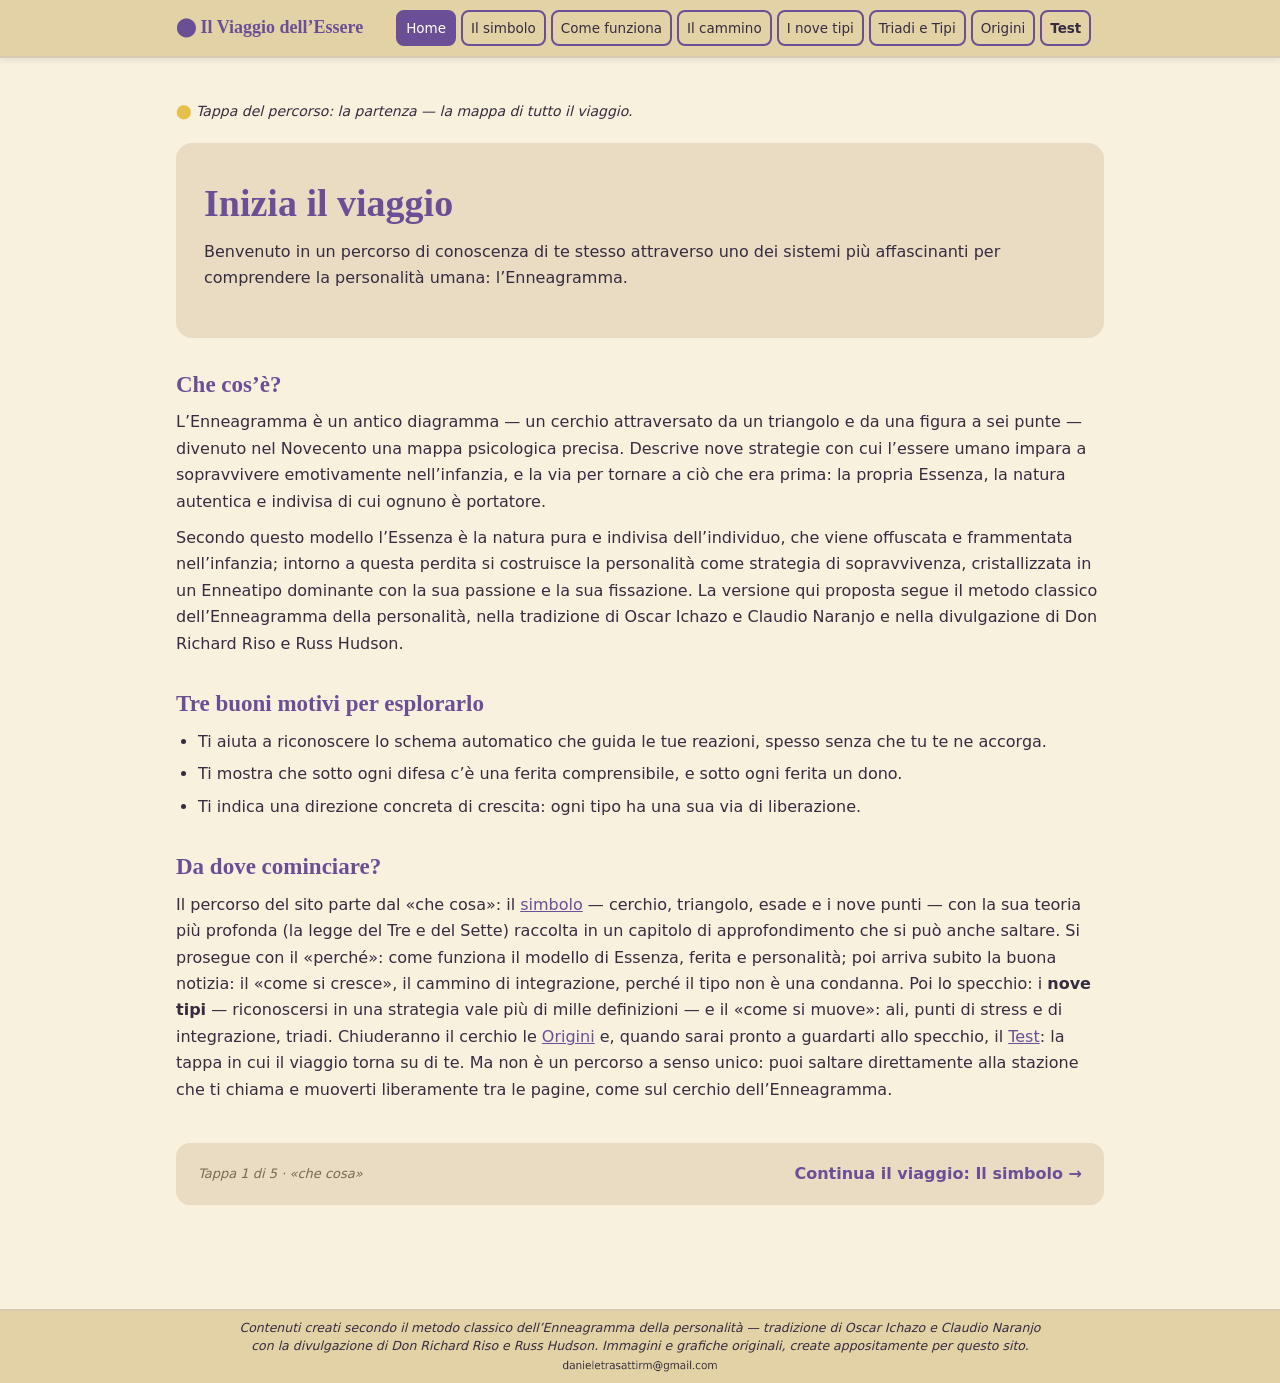
==== index.html @ 7183fd73 "Add files via upload" ====
<!DOCTYPE html>
<html lang="it">
<head>
<meta charset="UTF-8">
<meta name="viewport" content="width=device-width, initial-scale=1.0">
<title>Home — Il Viaggio dell’Essere</title>
<meta name="description" content="Cos’è l’Enneagramma: un percorso di conoscenza di sé in cinque tappe, dal simbolo ai nove tipi fino al Test.">
<link rel="stylesheet" href="css/style.css?v=18">
</head>
<body>
<nav><div class="inner"><a class="logo" href="index.html">⬤ Il Viaggio dell’Essere</a><a class="nl active" href="index.html">Home</a><a class="nl" href="simbolo.html">Il simbolo</a><a class="nl" href="metodo.html">Come funziona</a><a class="nl" href="cammino.html">Il cammino</a><a class="nl" href="tipi.html">I nove tipi</a><a class="nl" href="triadi-tipi.html">Triadi e Tipi</a><a class="nl" href="origini.html">Origini</a><a class="nl" href="test.html"><strong>Test</strong></a></div></nav>
<main>
<p class="traccia"><span class="dot">⬤</span> Tappa del percorso: la partenza — la mappa di tutto il viaggio.</p>

<div class="hero"><h1>Inizia il viaggio</h1>
<p>Benvenuto in un percorso di conoscenza di te stesso attraverso uno dei sistemi più affascinanti per comprendere la personalità umana: l’Enneagramma.</p></div>
<h2>Che cos’è?</h2>
<p>L’Enneagramma è un antico diagramma — un cerchio attraversato da un triangolo e da una figura a sei punte — divenuto nel Novecento una mappa psicologica precisa. Descrive nove strategie con cui l’essere umano impara a sopravvivere emotivamente nell’infanzia, e la via per tornare a ciò che era prima: la propria Essenza, la natura autentica e indivisa di cui ognuno è portatore.</p>
<p>Secondo questo modello l’Essenza è la natura pura e indivisa dell’individuo, che viene offuscata e frammentata nell’infanzia; intorno a questa perdita si costruisce la personalità come strategia di sopravvivenza, cristallizzata in un Enneatipo dominante con la sua passione e la sua fissazione. La versione qui proposta segue il metodo classico dell’Enneagramma della personalità, nella tradizione di Oscar Ichazo e Claudio Naranjo e nella divulgazione di Don Richard Riso e Russ Hudson.</p>
<h2>Tre buoni motivi per esplorarlo</h2>
<ul class="blist">
<li>Ti aiuta a riconoscere lo schema automatico che guida le tue reazioni, spesso senza che tu te ne accorga.</li>
<li>Ti mostra che sotto ogni difesa c’è una ferita comprensibile, e sotto ogni ferita un dono.</li>
<li>Ti indica una direzione concreta di crescita: ogni tipo ha una sua via di liberazione.</li></ul>
<h2>Da dove cominciare?</h2>
<p>Il percorso del sito parte dal «che cosa»: il <a href="simbolo.html">simbolo</a> — cerchio, triangolo, esade e i nove punti — con la sua teoria più profonda (la legge del Tre e del Sette) raccolta in un capitolo di approfondimento che si può anche saltare. Si prosegue con il «perché»: come funziona il modello di Essenza, ferita e personalità; poi arriva subito la buona notizia: il «come si cresce», il cammino di integrazione, perché il tipo non è una condanna. Poi lo specchio: i <strong>nove tipi</strong> — riconoscersi in una strategia vale più di mille definizioni — e il «come si muove»: ali, punti di stress e di integrazione, triadi. Chiuderanno il cerchio le <a href="origini.html">Origini</a> e, quando sarai pronto a guardarti allo specchio, il <a href="test.html">Test</a>: la tappa in cui il viaggio torna su di te. Ma non è un percorso a senso unico: puoi saltare direttamente alla stazione che ti chiama e muoverti liberamente tra le pagine, come sul cerchio dell’Enneagramma.</p>


<div class="next"><span class="stage">Tappa 1 di 5 · «che cosa»</span><a href="simbolo.html">Continua il viaggio: Il simbolo →</a></div>
</main>
<footer><p class="note">Contenuti creati secondo il metodo classico dell’Enneagramma della personalità — tradizione di Oscar Ichazo e Claudio Naranjo<br>con la divulgazione di Don Richard Riso e Russ Hudson. Immagini e grafiche originali, create appositamente per questo sito.</p>
<p class="webmaster"><img class="wm-mail" src="assets/img/08_webmaster_email.png" alt="Indirizzo email del webmaster"></p></footer>
</body>
</html>
---- css/style.css ----
:root{
  --lilla:#6B4F96; --prugna:#352C40; --inchiostro:#241D2B; --oro:#E5C04B; --oro-tenue:#D9B45B;
  --crema:#F8F1DE; --sabbia:#F0E5C8; --caramello:#E9DCC3;
  --grigio:#7A6A55; --terra:#B26E5E; --blu:#5B7E9E; --salvia:#7A9471;
  --maxw:960px;
}
*{box-sizing:border-box;margin:0;padding:0}
body{font-family:'Segoe UI',system-ui,sans-serif;background:#F8F1DE;color:#352C40;line-height:1.65;font-size:16px}
h1,h2,h3{font-family:Georgia,'Times New Roman',serif;color:#6B4F96;line-height:1.3}
img{max-width:100%;height:auto;border-radius:12px}
a{color:#6B4F96}
nav{position:sticky;top:0;z-index:10;background:#E3D2A6;border-bottom:2px solid #D9CBAF;box-shadow:0 2px 6px rgba(53,44,64,.10)}
nav .inner{max-width:960px;margin:0 auto;display:flex;flex-wrap:wrap;gap:4px;align-items:center;padding:10px 16px}
nav .logo{font-family:Georgia,serif;font-weight:bold;color:#6B4F96;margin-right:28px;font-size:18px;text-decoration:none;white-space:nowrap}
nav a.nl{padding:6px 10px;border-radius:8px;text-decoration:none;font-size:14px;color:#352C40}
nav a.nl:hover{background:#f6ead0}
nav a.nl.active{background:#6B4F96;color:#fff}
nav a.nl strong{font-weight:800}
.skip-deep{text-align:center;margin:16px 0 0}
.skip-deep a{font-weight:700;color:#6B4F96}
.deep-dive{display:flex;align-items:center;gap:16px;margin:64px 0 26px}
.deep-line{flex:1;height:2px;background:#6B4F96;opacity:.45;border-radius:2px}
.deep-title{margin:0;font-size:22px;letter-spacing:6px;color:#6B4F96;font-weight:800;white-space:nowrap}
.next .alt{display:inline-block;margin-top:10px;font-weight:700;color:#6B4F96;font-size:.95em}
main{max-width:960px;margin:0 auto;padding:32px 16px 56px}
.traccia{font-style:italic;font-size:14px;color:#352C40;margin-bottom:20px}
.traccia .dot{color:#E5C04B;font-style:normal}
main h1{font-size:32px;margin-bottom:6px}
main h2{font-size:23px;margin:32px 0 10px}
main h3{font-size:18px;margin:22px 0 8px}
main p{margin:10px 0}
ul.blist{margin:8px 0 8px 22px}
ul.blist li{margin:6px 0}
.lead{font-size:18px;color:#7A6A55;font-style:italic;margin-bottom:16px}
.hero{background:#E9DCC3;border-radius:16px;padding:36px 28px;margin-bottom:28px}
.hero h1{font-size:38px;margin-bottom:10px}
.cards{display:grid;grid-template-columns:repeat(auto-fit,minmax(260px,1fr));gap:18px;margin:22px 0}
.card{background:#fff;border:1px solid #F0E5C8;border-radius:14px;overflow:hidden;transition:transform .2s,box-shadow .2s}
.card:hover{transform:translateY(-4px);box-shadow:0 8px 22px rgba(60,45,75,.12)}
.card .bd{padding:16px}
.card h3{margin-top:0}
.card p{color:#241D2B;font-size:14.5px}
.card .cta{display:inline-block;margin-top:8px;font-weight:600;text-decoration:none}
.tipo{border:2px solid #F0E5C8;border-radius:14px;margin:22px 0;overflow:hidden;background:#fff}
.tipo .head{padding:12px 16px;color:#fff;font-weight:600;display:flex;gap:12px;align-items:baseline}
.tipo .head .num{font-size:26px;font-family:Georgia,serif}
.tipo .body{padding:14px 16px;color:#241D2B;font-size:15px}
.tipo .body ul{list-style:none}
.tipo .body li{margin:6px 0;padding-left:16px;position:relative}
.tipo .body li::before{content:"◆";color:#D9B45B;position:absolute;left:0;font-size:10px;top:5px}
.tipo .body li.l-mot strong{color:#6B4F96}
.tipo .body li.l-luce strong{color:#7A9471}
.tipo .body li.l-ombra strong{color:#B26E5E}
.t-ist .head{background:#B26E5E} .t-ist{border-color:#B26E5E}
.t-emo .head{background:#D9B45B} .t-emo{border-color:#D9B45B}
.t-men .head{background:#5B7E9E} .t-men{border-color:#5B7E9E}
.quote{border-left:4px solid #E5C04B;background:#F0E5C8;color:#241D2B;padding:14px 18px;border-radius:0 12px 12px 0;font-style:italic;margin:20px 0}
.next{margin-top:40px;padding:18px 22px;background:#E9DCC3;border-radius:14px;display:flex;justify-content:space-between;align-items:center;gap:12px;flex-wrap:wrap}
.next a{font-weight:600;text-decoration:none;font-size:16px}
.next .stage{font-size:13px;color:#7A6A55;font-style:italic}
.fig{text-align:center;margin:22px 0}
.fig figcaption{font-size:13px;color:#7A6A55;font-style:italic;margin-top:6px}
.persona{margin:10px 0;padding-left:14px;border-left:3px solid #F0E5C8}
.persona b{color:#6B4F96}
footer{background:#E3D2A6;border-top:2px solid #D9CBAF;margin-top:48px;padding:8px 16px;text-align:center;font-size:12.5px;line-height:1.4;color:#352C40}
footer .note{max-width:960px;margin:0 auto;font-style:italic}
@media (max-width:560px){ main h1{font-size:27px} .hero h1{font-size:29px} }

/* Griglia interattiva delle nove tessere */
html{scroll-behavior:smooth}
.tipo{scroll-margin-top:80px}
.tgrid{display:grid;grid-template-columns:repeat(3,1fr);gap:16px;margin:22px 0 10px}
.tile{background:#fff;border:3px solid #F0E5C8;border-radius:14px;padding:14px 14px 16px;text-decoration:none;color:#352C40;display:flex;flex-direction:column;gap:12px;text-align:center;transition:transform .2s,box-shadow .2s}
.tile:hover{transform:translateY(-4px);box-shadow:0 8px 22px rgba(60,45,75,.14)}
.tile .thead{display:flex;gap:12px;align-items:center;border-radius:10px;padding:10px 14px;color:#fff;font-weight:700}
.tile .num{font-family:Georgia,serif;font-size:30px}
.tile .tname{font-size:14.5px;letter-spacing:.4px;text-align:left}
.tile .tags{font-style:italic;color:#6B4F96}
.tile .emo{font-size:13px;color:#7A6A55}
.tile .go{font-weight:700;margin-top:auto}
.tile.t-ist .thead{background:#B26E5E} .tile.t-ist{border-color:#B26E5E} .tile.t-ist .go{color:#B26E5E}
.tile.t-emo .thead{background:#D9B45B} .tile.t-emo{border-color:#D9B45B} .tile.t-emo .go{color:#a87f1c}
.tile.t-men .thead{background:#5B7E9E} .tile.t-men{border-color:#5B7E9E} .tile.t-men .go{color:#5B7E9E}
.legend{font-size:12.5px;color:#7A6A55;text-align:center;font-style:italic;margin-top:6px}
@media (max-width:560px){ .tgrid{gap:8px} .tile{padding:8px;gap:6px;border-width:2px} .tile .thead{padding:6px 8px;gap:6px} .tile .num{font-size:20px} .tile .tname{font-size:10.5px} .tile .tags{font-size:11px} .tile .emo{font-size:10px} .tile .go{font-size:11px} }

/* ===== Schede tipo: elenco base in cornice ===== */
.tipo .body ul.base{list-style:none;background:#E9DCC3;border:2px solid #F0E5C8;border-radius:12px;padding:12px 16px;margin:4px 0 6px}
.tipo .body ul.base li{margin:6px 0}
/* ===== Schede tipo: titoli sezioni ===== */
.tipo .body h4.sec{font-family:'Segoe UI',system-ui,sans-serif;font-size:15.5px;margin:20px 0 8px;padding-bottom:5px;border-bottom:2px solid #F0E5C8}
.tipo .body h4.s-mot{color:#96503f}
.tipo .body h4.s-luce{color:#2f7d46}
.tipo .body h4.s-ombra{color:#b03030}
.tipo .body p.mot{margin:6px 0 4px}
/* ===== Schede tipo: elenchi Luce/Ombra ===== */
.tipo .body ul.blist{list-style:none;margin:6px 0 4px}
.tipo .body ul.blist li{margin:5px 0;padding-left:16px;position:relative}
.tipo .body ul.blist li::before{content:"◆";position:absolute;left:0;top:4px;font-size:10px;color:#D9B45B}
.tipo .body h4.s-luce + ul.blist li::before{color:#2f7d46}
.tipo .body h4.s-ombra + ul.blist li::before{color:#b03030}
/* ===== Schede tipo: box Sotto stress / In crescita ===== */
.tipo .body .dyn{display:grid;grid-template-columns:1fr 1fr;gap:14px;margin-top:22px}
.tipo .body .dbox{border-radius:12px;padding:14px 16px;border:1px solid}
.tipo .body .dbox h5{font-family:'Segoe UI',system-ui,sans-serif;font-size:14.5px;margin:0 0 8px}
.tipo .body .dbox h5 span{font-weight:400;font-size:12px;opacity:.8}
.tipo .body .dbox p{margin:0;font-size:14px;line-height:1.55}
.tipo .body .dstress{background:#f7e6e1;border-color:#c08a7a}
.tipo .body .dstress h5{color:#8f3226}
.tipo .body .dgrow{background:#e8f0e2;border-color:#93ac84}
.tipo .body .dgrow h5{color:#3f6634}
@media (max-width:560px){ .tipo .body .dyn{grid-template-columns:1fr} }

/* Freccia evidenziata nelle formule */
.freccia{color:#6B4F96;font-weight:700;font-size:1.3em}

/* Frase guida menu in home */
.guida-menu{display:block;text-align:center;font-weight:700;font-size:1.35em;color:#352C40;background:#E9DCC3;border:2px solid #D9B45B;border-radius:14px;padding:20px 24px;margin:30px 0 10px}

/* Voci del menu incorniciate */
nav a.nl{border:1.5px solid #F0E5C8}
nav a.nl:hover{border-color:#6B4F96}

/* Voci del menu: cornice marcata viola + distanziamento */
nav .inner{gap:10px}
nav a.nl{border:2.5px solid #6B4F96}
nav a.nl:hover{border-color:#352C40}

/* Bottone Test */
.test-btn{text-align:center;margin:30px 0}
.test-btn img{width:280px;max-width:70%;height:auto;transition:transform .2s}
.test-btn a:hover img{transform:scale(1.05)}

/* Menu: tutte le voci su una riga su desktop */
@media (min-width:641px){
  nav .inner{max-width:960px;flex-wrap:nowrap;gap:5px}
  nav a.nl{padding:5px 8px;font-size:13.5px;white-space:nowrap}
}

/* Bottone secondario più piccolo */
.test-btn.sm img{width:190px}

/* Riga webmaster nel footer (centrata) */
footer .webmaster{margin:3px auto 0;max-width:960px;text-align:center}

/* Email webmaster come immagine (anti-oscuramento): altezza come il testo della nota */
footer .webmaster img.wm-mail{height:.9em;width:auto;vertical-align:-0.1em}

.formula-box{max-width:440px;margin:0 auto 30px;padding:18px 26px;background:#fff;border:2px solid #6B4F96;border-radius:14px;text-align:center}
.formula-box p{margin:8px 0;font-size:16px;color:#352C40}
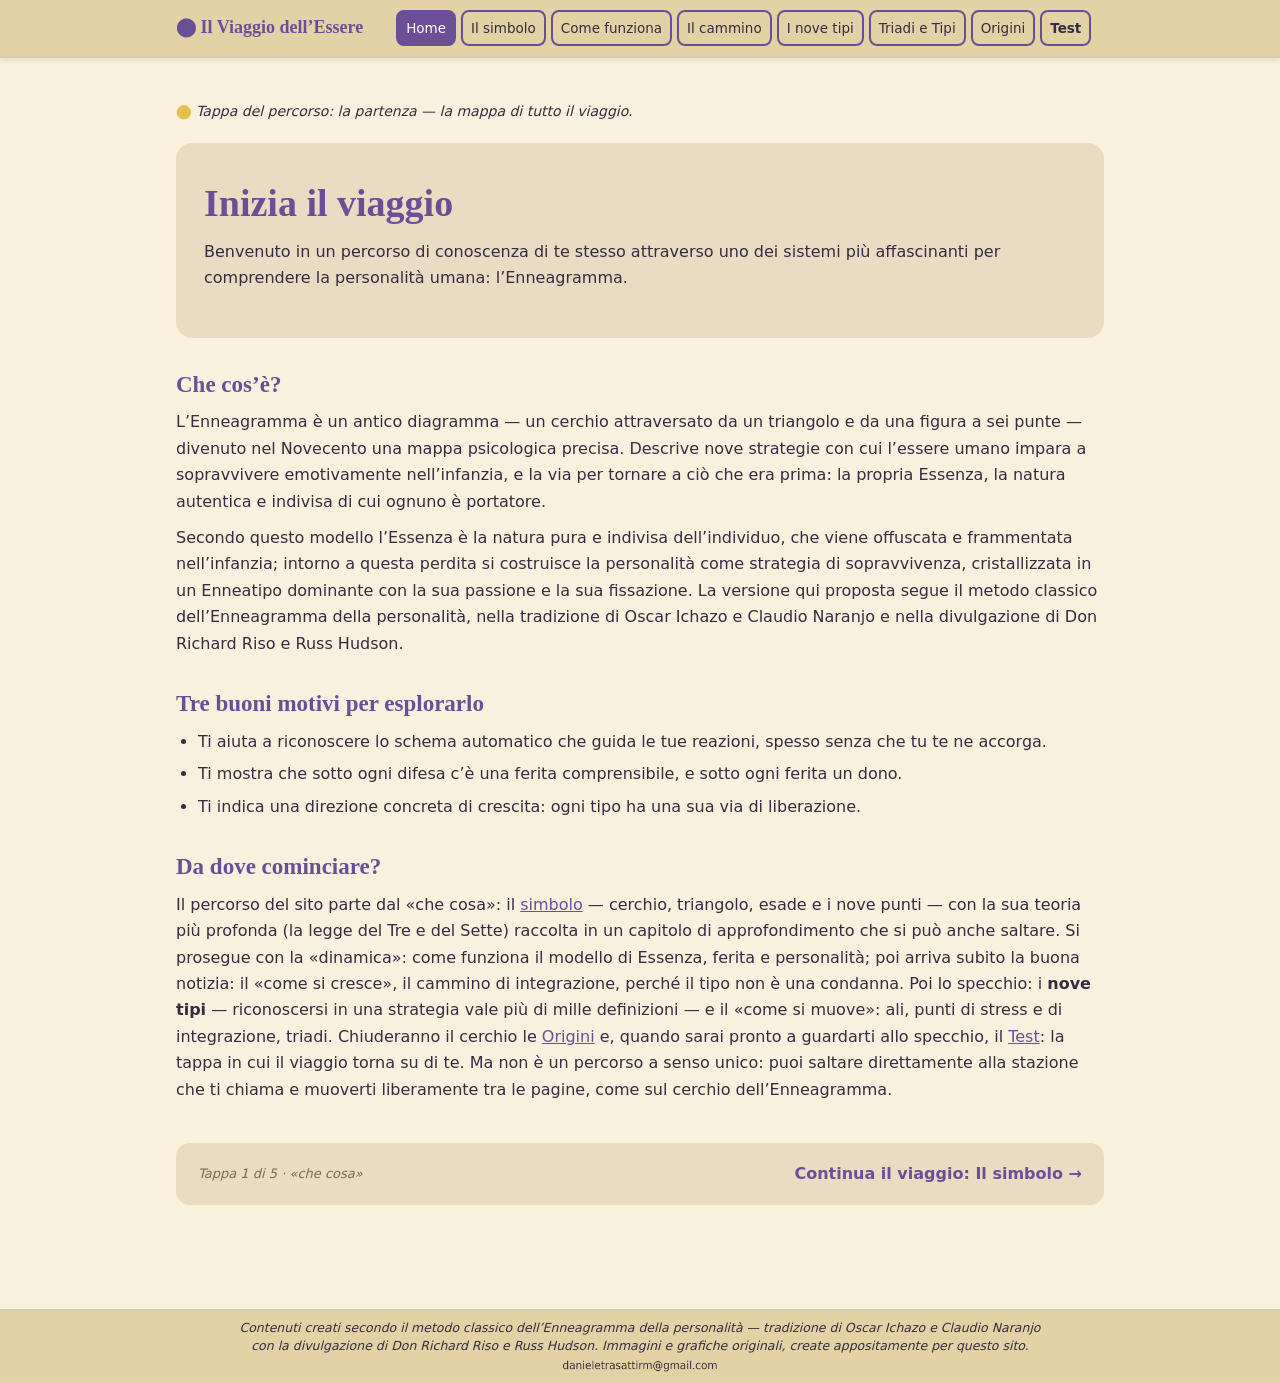
==== commit 43fd6cc1: "Add files via upload" ====
--- a/index.html
+++ b/index.html
@@ -5,7 +5,7 @@
 <meta name="viewport" content="width=device-width, initial-scale=1.0">
 <title>Home — Il Viaggio dell’Essere</title>
 <meta name="description" content="Cos’è l’Enneagramma: un percorso di conoscenza di sé in cinque tappe, dal simbolo ai nove tipi fino al Test.">
-<link rel="stylesheet" href="css/style.css?v=18">
+<link rel="stylesheet" href="css/style.css?v=20">
 </head>
 <body>
 <nav><div class="inner"><a class="logo" href="index.html">⬤ Il Viaggio dell’Essere</a><a class="nl active" href="index.html">Home</a><a class="nl" href="simbolo.html">Il simbolo</a><a class="nl" href="metodo.html">Come funziona</a><a class="nl" href="cammino.html">Il cammino</a><a class="nl" href="tipi.html">I nove tipi</a><a class="nl" href="triadi-tipi.html">Triadi e Tipi</a><a class="nl" href="origini.html">Origini</a><a class="nl" href="test.html"><strong>Test</strong></a></div></nav>
@@ -23,7 +23,7 @@
 <li>Ti mostra che sotto ogni difesa c’è una ferita comprensibile, e sotto ogni ferita un dono.</li>
 <li>Ti indica una direzione concreta di crescita: ogni tipo ha una sua via di liberazione.</li></ul>
 <h2>Da dove cominciare?</h2>
-<p>Il percorso del sito parte dal «che cosa»: il <a href="simbolo.html">simbolo</a> — cerchio, triangolo, esade e i nove punti — con la sua teoria più profonda (la legge del Tre e del Sette) raccolta in un capitolo di approfondimento che si può anche saltare. Si prosegue con il «perché»: come funziona il modello di Essenza, ferita e personalità; poi arriva subito la buona notizia: il «come si cresce», il cammino di integrazione, perché il tipo non è una condanna. Poi lo specchio: i <strong>nove tipi</strong> — riconoscersi in una strategia vale più di mille definizioni — e il «come si muove»: ali, punti di stress e di integrazione, triadi. Chiuderanno il cerchio le <a href="origini.html">Origini</a> e, quando sarai pronto a guardarti allo specchio, il <a href="test.html">Test</a>: la tappa in cui il viaggio torna su di te. Ma non è un percorso a senso unico: puoi saltare direttamente alla stazione che ti chiama e muoverti liberamente tra le pagine, come sul cerchio dell’Enneagramma.</p>
+<p>Il percorso del sito parte dal «che cosa»: il <a href="simbolo.html">simbolo</a> — cerchio, triangolo, esade e i nove punti — con la sua teoria più profonda (la legge del Tre e del Sette) raccolta in un capitolo di approfondimento che si può anche saltare. Si prosegue con la «dinamica»: come funziona il modello di Essenza, ferita e personalità; poi arriva subito la buona notizia: il «come si cresce», il cammino di integrazione, perché il tipo non è una condanna. Poi lo specchio: i <strong>nove tipi</strong> — riconoscersi in una strategia vale più di mille definizioni — e il «come si muove»: ali, punti di stress e di integrazione, triadi. Chiuderanno il cerchio le <a href="origini.html">Origini</a> e, quando sarai pronto a guardarti allo specchio, il <a href="test.html">Test</a>: la tappa in cui il viaggio torna su di te. Ma non è un percorso a senso unico: puoi saltare direttamente alla stazione che ti chiama e muoverti liberamente tra le pagine, come sul cerchio dell’Enneagramma.</p>
 
 
 <div class="next"><span class="stage">Tappa 1 di 5 · «che cosa»</span><a href="simbolo.html">Continua il viaggio: Il simbolo →</a></div>
--- a/css/style.css
+++ b/css/style.css
@@ -146,5 +146,9 @@
 /* Email webmaster come immagine (anti-oscuramento): altezza come il testo della nota */
 footer .webmaster img.wm-mail{height:.9em;width:auto;vertical-align:-0.1em}
 
-.formula-box{max-width:440px;margin:0 auto 30px;padding:18px 26px;background:#fff;border:2px solid #6B4F96;border-radius:14px;text-align:center}
+.formula-box{position:relative;max-width:460px;margin:0 auto 34px;padding:22px 30px;background:#FCF8EF;border:4px double var(--lilla);border-radius:18px;text-align:center;box-shadow:0 3px 14px rgba(53,44,64,.12)}
 .formula-box p{margin:8px 0;font-size:16px;color:#352C40}
+
+.formula-box::before,.formula-box::after{content:"";position:absolute;left:50%;transform:translateX(-50%) rotate(45deg);width:12px;height:12px;background:var(--oro);border:2px solid var(--lilla)}
+.formula-box::before{top:-8px}
+.formula-box::after{bottom:-8px}
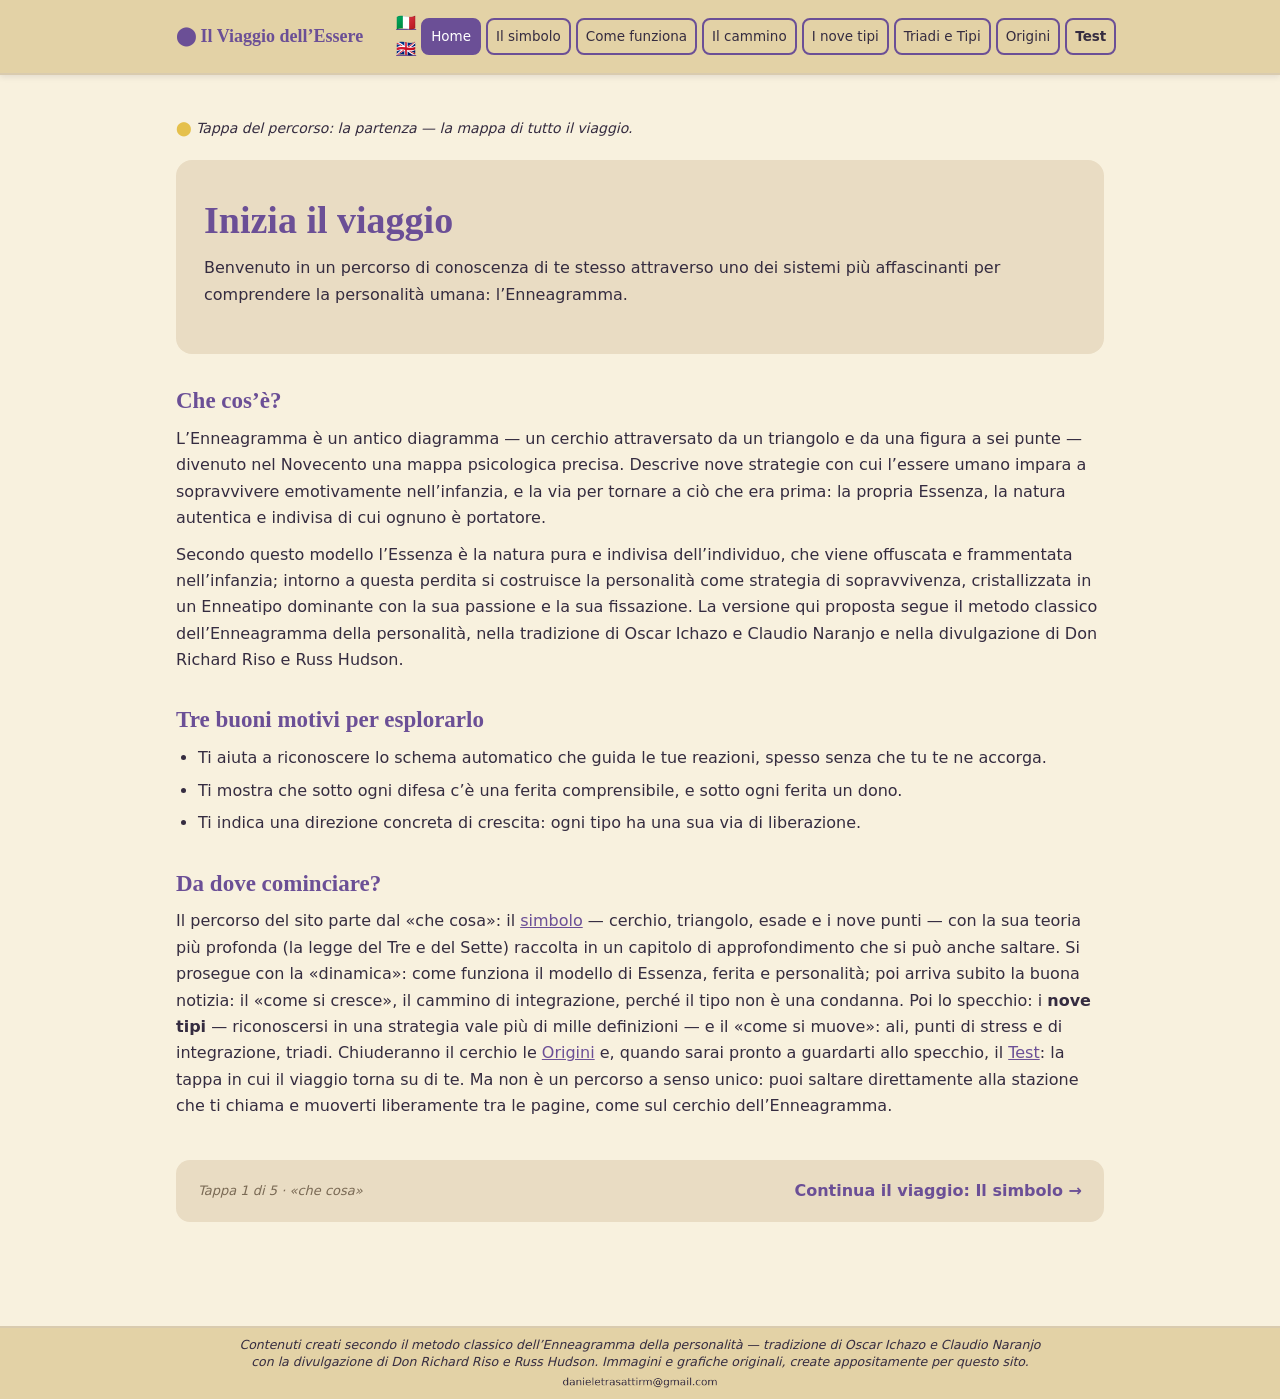
==== commit ca344ccd: "Add files via upload" ====
--- a/index.html
+++ b/index.html
@@ -5,10 +5,10 @@
 <meta name="viewport" content="width=device-width, initial-scale=1.0">
 <title>Home — Il Viaggio dell’Essere</title>
 <meta name="description" content="Cos’è l’Enneagramma: un percorso di conoscenza di sé in cinque tappe, dal simbolo ai nove tipi fino al Test.">
-<link rel="stylesheet" href="css/style.css?v=20">
+<link rel="stylesheet" href="css/style.css?v=25">
 </head>
 <body>
-<nav><div class="inner"><a class="logo" href="index.html">⬤ Il Viaggio dell’Essere</a><a class="nl active" href="index.html">Home</a><a class="nl" href="simbolo.html">Il simbolo</a><a class="nl" href="metodo.html">Come funziona</a><a class="nl" href="cammino.html">Il cammino</a><a class="nl" href="tipi.html">I nove tipi</a><a class="nl" href="triadi-tipi.html">Triadi e Tipi</a><a class="nl" href="origini.html">Origini</a><a class="nl" href="test.html"><strong>Test</strong></a></div></nav>
+<nav><div class="inner"><a class="logo" href="index.html">⬤ Il Viaggio dell’Essere</a><span class="lang-switch" title="Lingua / Language"><a href="#" onclick="return switchLang('it')" aria-label="Italiano" title="Italiano">🇮🇹</a><a href="#" onclick="return switchLang('en')" aria-label="English" title="English">🇬🇧</a></span><a class="nl active" href="index.html">Home</a><a class="nl" href="simbolo.html">Il simbolo</a><a class="nl" href="metodo.html">Come funziona</a><a class="nl" href="cammino.html">Il cammino</a><a class="nl" href="tipi.html">I nove tipi</a><a class="nl" href="triadi-tipi.html">Triadi e Tipi</a><a class="nl" href="origini.html">Origini</a><a class="nl" href="test.html"><strong>Test</strong></a></div></nav>
 <main>
 <p class="traccia"><span class="dot">⬤</span> Tappa del percorso: la partenza — la mappa di tutto il viaggio.</p>
 
@@ -30,5 +30,6 @@
 </main>
 <footer><p class="note">Contenuti creati secondo il metodo classico dell’Enneagramma della personalità — tradizione di Oscar Ichazo e Claudio Naranjo<br>con la divulgazione di Don Richard Riso e Russ Hudson. Immagini e grafiche originali, create appositamente per questo sito.</p>
 <p class="webmaster"><img class="wm-mail" src="assets/img/08_webmaster_email.png" alt="Indirizzo email del webmaster"></p></footer>
+<script>function switchLang(l){if(l==='it'){window.location.href=window.location.pathname;return false;}var h=window.location.hostname.replace(/-/g,'--').replace(/\./g,'-');window.location.href='https://'+h+'-translate.goog'+window.location.pathname+'?_x_tr_sl=it&_x_tr_tl='+l+'&_x_tr_hl=it&_x_tr_pto=wapp';return false;}</script>
 </body>
 </html>
--- a/css/style.css
+++ b/css/style.css
@@ -146,9 +146,9 @@
 /* Email webmaster come immagine (anti-oscuramento): altezza come il testo della nota */
 footer .webmaster img.wm-mail{height:.9em;width:auto;vertical-align:-0.1em}
 
-.formula-box{position:relative;max-width:460px;margin:0 auto 34px;padding:22px 30px;background:#FCF8EF;border:4px double var(--lilla);border-radius:18px;text-align:center;box-shadow:0 3px 14px rgba(53,44,64,.12)}
+.formula-box{position:relative;max-width:460px;margin:28px auto 34px;padding:22px 30px;background:#FCF8EF;border:4px double var(--lilla);border-radius:18px;text-align:center;box-shadow:0 3px 14px rgba(53,44,64,.12)}
 .formula-box p{margin:8px 0;font-size:16px;color:#352C40}
 
-.formula-box::before,.formula-box::after{content:"";position:absolute;left:50%;transform:translateX(-50%) rotate(45deg);width:12px;height:12px;background:var(--oro);border:2px solid var(--lilla)}
-.formula-box::before{top:-8px}
-.formula-box::after{bottom:-8px}
+.formula-box::before,.formula-box::after{content:"";position:absolute;top:50%;transform:translateY(-50%) rotate(45deg);width:12px;height:12px;background:#F2CF82;border:2px solid var(--lilla)}
+.formula-box::before{left:-8px}
+.formula-box::after{right:-8px}
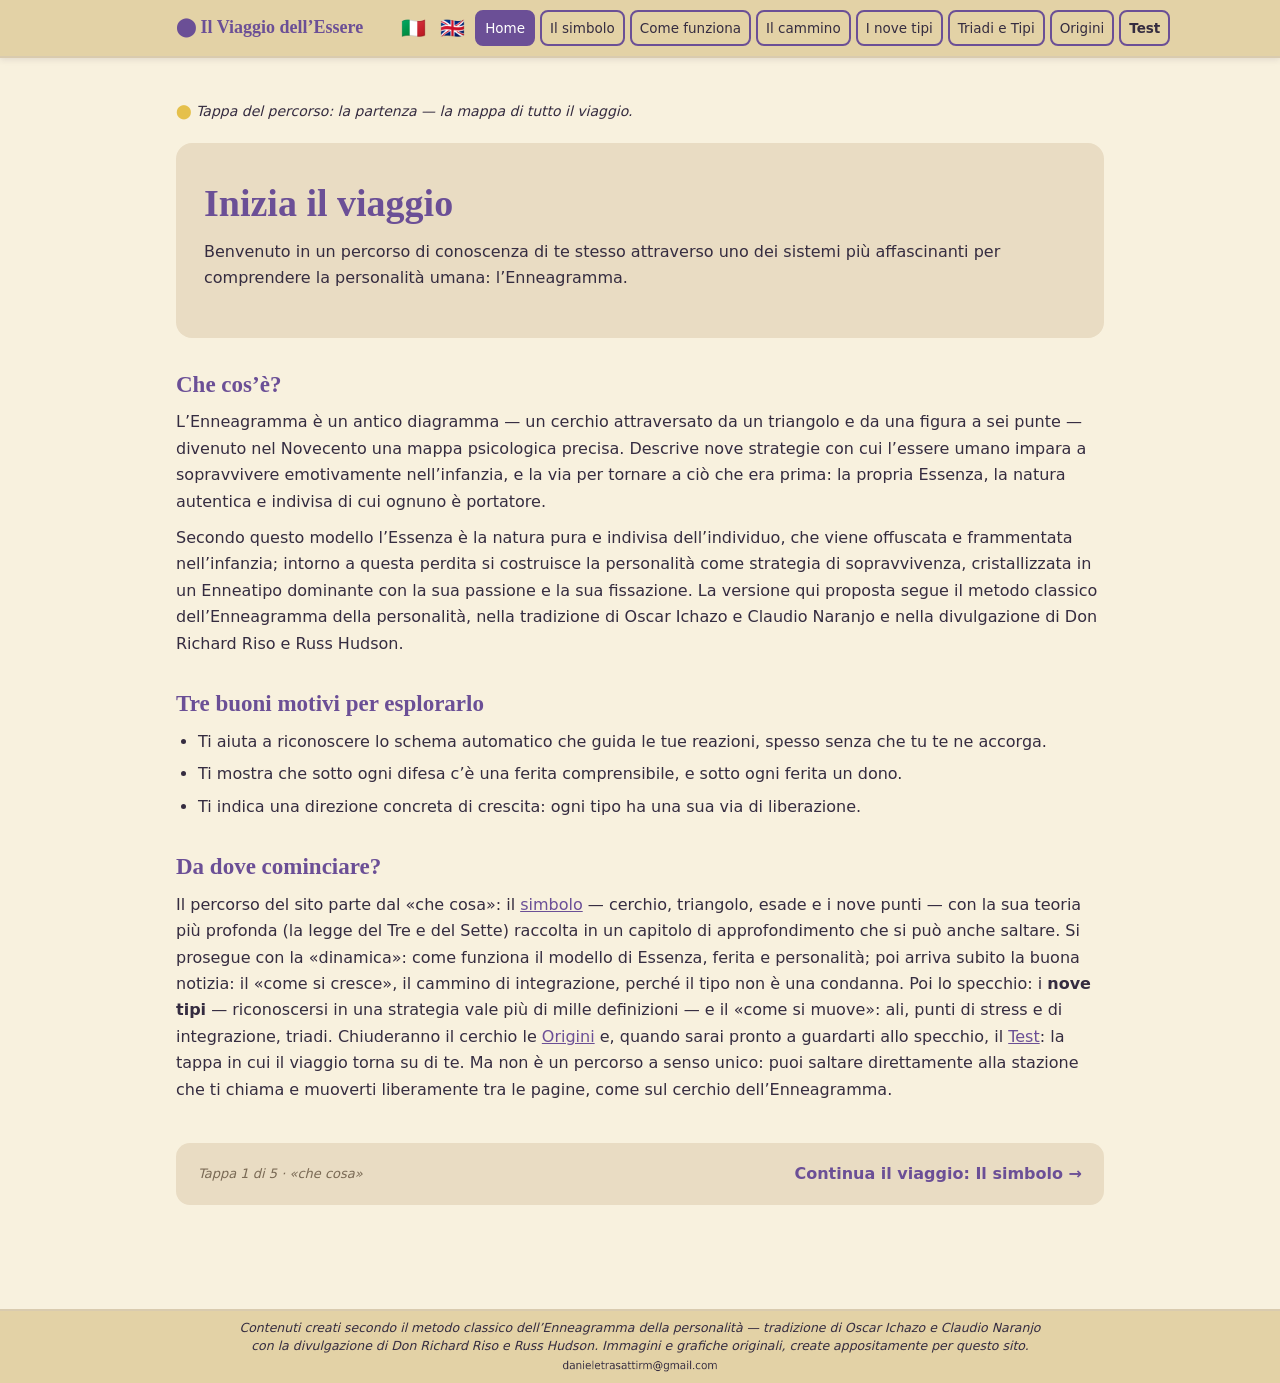
==== commit 4ffe1ba1: "Add files via upload" ====
--- a/index.html
+++ b/index.html
@@ -5,7 +5,7 @@
 <meta name="viewport" content="width=device-width, initial-scale=1.0">
 <title>Home — Il Viaggio dell’Essere</title>
 <meta name="description" content="Cos’è l’Enneagramma: un percorso di conoscenza di sé in cinque tappe, dal simbolo ai nove tipi fino al Test.">
-<link rel="stylesheet" href="css/style.css?v=25">
+<link rel="stylesheet" href="css/style.css?v=26">
 </head>
 <body>
 <nav><div class="inner"><a class="logo" href="index.html">⬤ Il Viaggio dell’Essere</a><span class="lang-switch" title="Lingua / Language"><a href="#" onclick="return switchLang('it')" aria-label="Italiano" title="Italiano">🇮🇹</a><a href="#" onclick="return switchLang('en')" aria-label="English" title="English">🇬🇧</a></span><a class="nl active" href="index.html">Home</a><a class="nl" href="simbolo.html">Il simbolo</a><a class="nl" href="metodo.html">Come funziona</a><a class="nl" href="cammino.html">Il cammino</a><a class="nl" href="tipi.html">I nove tipi</a><a class="nl" href="triadi-tipi.html">Triadi e Tipi</a><a class="nl" href="origini.html">Origini</a><a class="nl" href="test.html"><strong>Test</strong></a></div></nav>
@@ -30,6 +30,11 @@
 </main>
 <footer><p class="note">Contenuti creati secondo il metodo classico dell’Enneagramma della personalità — tradizione di Oscar Ichazo e Claudio Naranjo<br>con la divulgazione di Don Richard Riso e Russ Hudson. Immagini e grafiche originali, create appositamente per questo sito.</p>
 <p class="webmaster"><img class="wm-mail" src="assets/img/08_webmaster_email.png" alt="Indirizzo email del webmaster"></p></footer>
-<script>function switchLang(l){if(l==='it'){window.location.href=window.location.pathname;return false;}var h=window.location.hostname.replace(/-/g,'--').replace(/\./g,'-');window.location.href='https://'+h+'-translate.goog'+window.location.pathname+'?_x_tr_sl=it&_x_tr_tl='+l+'&_x_tr_hl=it&_x_tr_pto=wapp';return false;}</script>
+<div id="google_translate_element" style="display:none"></div>
+<script>
+function googleTranslateElementInit(){new google.translate.TranslateElement({pageLanguage:'it',includedLanguages:'en',autoDisplay:false},'google_translate_element');}
+function switchLang(l){var d=new Date();d.setTime(d.getTime()+86400000);if(l==='it'){document.cookie='googtrans=;expires=Thu, 01 Jan 1970 00:00:00 GMT;path=/';}else{document.cookie='googtrans=/it/'+l+';expires='+d.toUTCString()+';path=/';}location.reload();return false;}
+</script>
+<script src="https://translate.google.com/translate_a/element.js?cb=googleTranslateElementInit"></script>
 </body>
 </html>
--- a/css/style.css
+++ b/css/style.css
@@ -152,3 +152,7 @@
 .formula-box::before,.formula-box::after{content:"";position:absolute;top:50%;transform:translateY(-50%) rotate(45deg);width:12px;height:12px;background:#F2CF82;border:2px solid var(--lilla)}
 .formula-box::before{left:-8px}
 .formula-box::after{right:-8px}
+
+nav .lang-switch{margin-left:auto;display:flex;gap:4px;align-items:center}
+nav .lang-switch a{font-size:20px;text-decoration:none;line-height:1;padding:3px 5px;border-radius:6px}
+nav .lang-switch a:hover{background:#f6ead0}
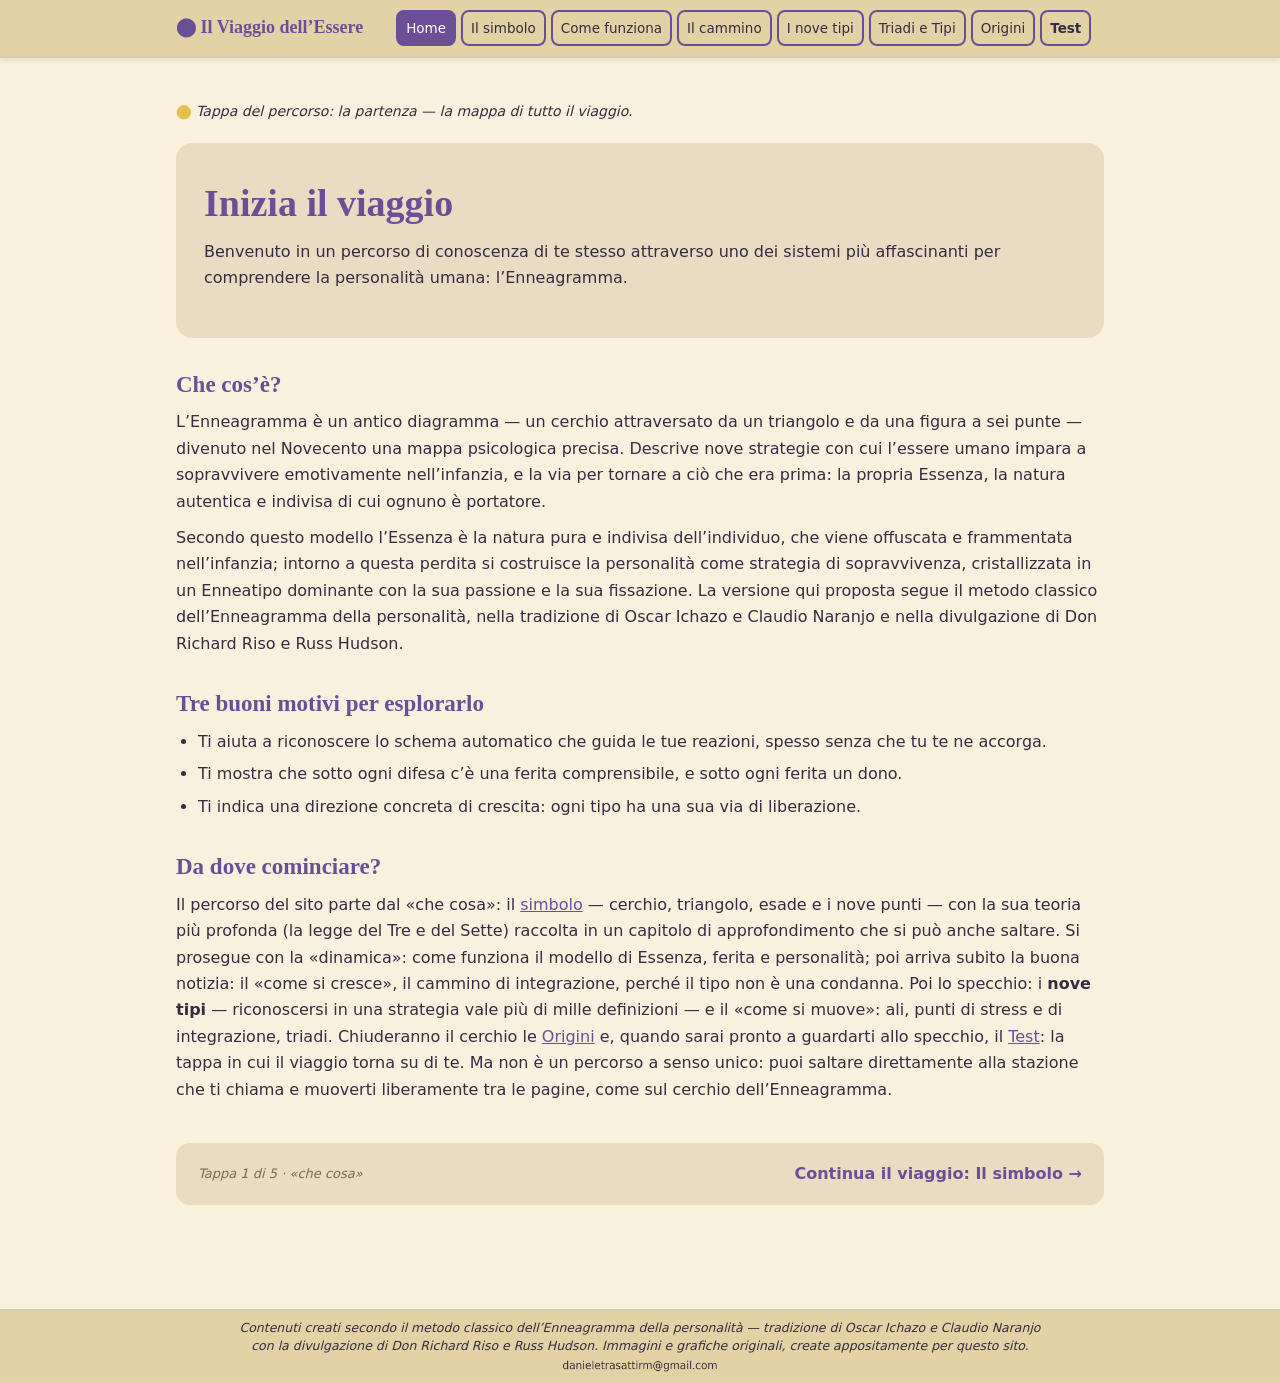
==== commit db75ff90: "Add files via upload" ====
--- a/index.html
+++ b/index.html
@@ -5,10 +5,10 @@
 <meta name="viewport" content="width=device-width, initial-scale=1.0">
 <title>Home — Il Viaggio dell’Essere</title>
 <meta name="description" content="Cos’è l’Enneagramma: un percorso di conoscenza di sé in cinque tappe, dal simbolo ai nove tipi fino al Test.">
-<link rel="stylesheet" href="css/style.css?v=26">
+<link rel="stylesheet" href="css/style.css?v=23">
 </head>
 <body>
-<nav><div class="inner"><a class="logo" href="index.html">⬤ Il Viaggio dell’Essere</a><span class="lang-switch" title="Lingua / Language"><a href="#" onclick="return switchLang('it')" aria-label="Italiano" title="Italiano">🇮🇹</a><a href="#" onclick="return switchLang('en')" aria-label="English" title="English">🇬🇧</a></span><a class="nl active" href="index.html">Home</a><a class="nl" href="simbolo.html">Il simbolo</a><a class="nl" href="metodo.html">Come funziona</a><a class="nl" href="cammino.html">Il cammino</a><a class="nl" href="tipi.html">I nove tipi</a><a class="nl" href="triadi-tipi.html">Triadi e Tipi</a><a class="nl" href="origini.html">Origini</a><a class="nl" href="test.html"><strong>Test</strong></a></div></nav>
+<nav><div class="inner"><a class="logo" href="index.html">⬤ Il Viaggio dell’Essere</a><a class="nl active" href="index.html">Home</a><a class="nl" href="simbolo.html">Il simbolo</a><a class="nl" href="metodo.html">Come funziona</a><a class="nl" href="cammino.html">Il cammino</a><a class="nl" href="tipi.html">I nove tipi</a><a class="nl" href="triadi-tipi.html">Triadi e Tipi</a><a class="nl" href="origini.html">Origini</a><a class="nl" href="test.html"><strong>Test</strong></a></div></nav>
 <main>
 <p class="traccia"><span class="dot">⬤</span> Tappa del percorso: la partenza — la mappa di tutto il viaggio.</p>
 
@@ -30,11 +30,5 @@
 </main>
 <footer><p class="note">Contenuti creati secondo il metodo classico dell’Enneagramma della personalità — tradizione di Oscar Ichazo e Claudio Naranjo<br>con la divulgazione di Don Richard Riso e Russ Hudson. Immagini e grafiche originali, create appositamente per questo sito.</p>
 <p class="webmaster"><img class="wm-mail" src="assets/img/08_webmaster_email.png" alt="Indirizzo email del webmaster"></p></footer>
-<div id="google_translate_element" style="display:none"></div>
-<script>
-function googleTranslateElementInit(){new google.translate.TranslateElement({pageLanguage:'it',includedLanguages:'en',autoDisplay:false},'google_translate_element');}
-function switchLang(l){var d=new Date();d.setTime(d.getTime()+86400000);if(l==='it'){document.cookie='googtrans=;expires=Thu, 01 Jan 1970 00:00:00 GMT;path=/';}else{document.cookie='googtrans=/it/'+l+';expires='+d.toUTCString()+';path=/';}location.reload();return false;}
-</script>
-<script src="https://translate.google.com/translate_a/element.js?cb=googleTranslateElementInit"></script>
 </body>
 </html>
